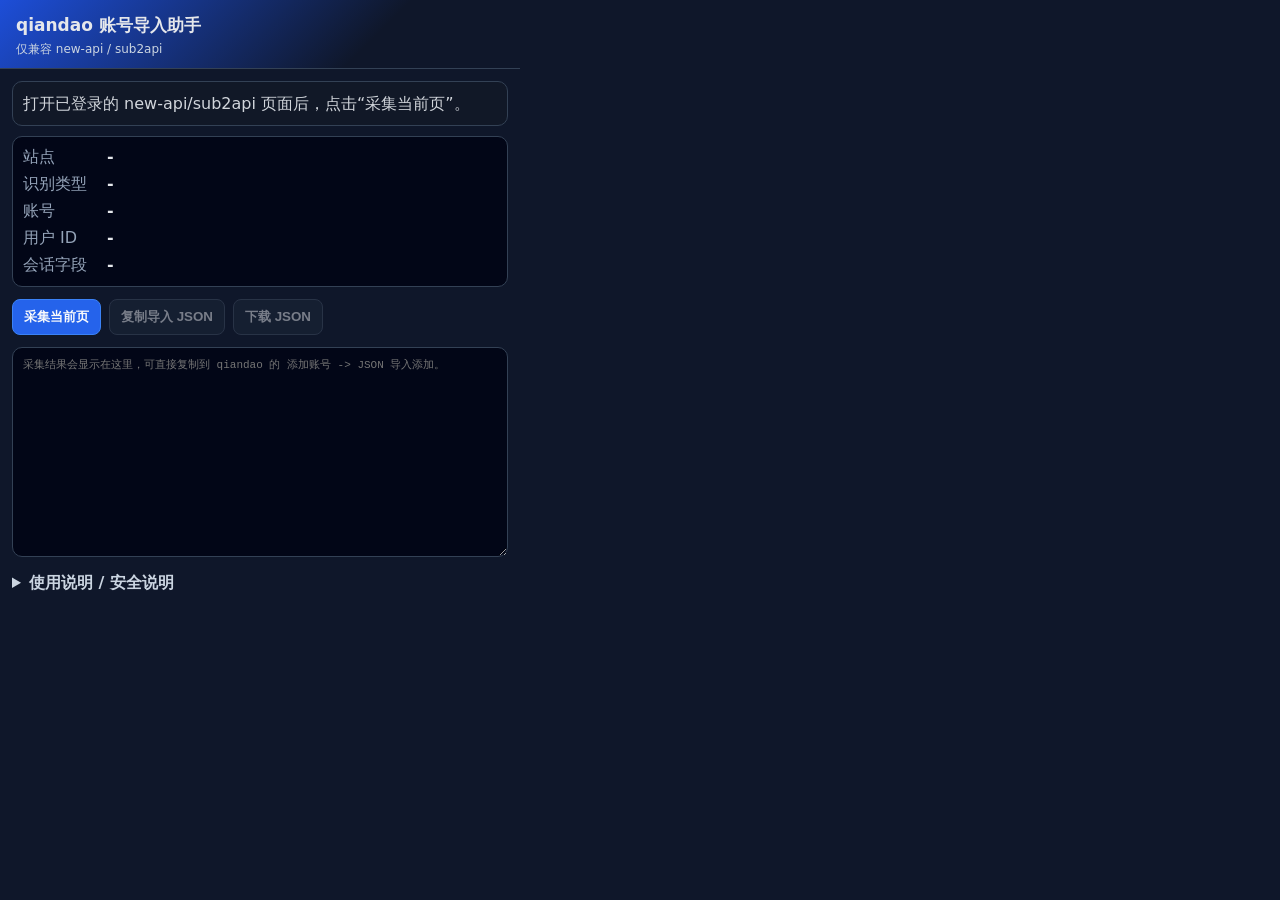
==== tools/qiandao_account_import_extension/popup.html @ dab38efc "Add browser extension account import helper" ====
<!doctype html>
<html lang="zh-CN">
<head>
  <meta charset="utf-8">
  <title>qiandao 导入</title>
  <link rel="stylesheet" href="popup.css">
</head>
<body>
  <header>
    <div class="title">qiandao 账号导入助手</div>
    <div class="subtitle">仅兼容 new-api / sub2api</div>
  </header>

  <main>
    <section class="status" id="status">点击“采集当前页”开始。</section>

    <section class="summary" id="summary" hidden>
      <div><span>站点</span><b id="siteText">-</b></div>
      <div><span>识别类型</span><b id="providerText">-</b></div>
      <div><span>账号</span><b id="nameText">-</b></div>
      <div><span>用户 ID</span><b id="userIdText">-</b></div>
      <div><span>会话字段</span><b id="sessionText">-</b></div>
    </section>

    <div class="actions">
      <button id="collectBtn" class="primary">采集当前页</button>
      <button id="copyBtn" disabled>复制导入 JSON</button>
      <button id="downloadBtn" disabled>下载 JSON</button>
    </div>

    <textarea id="jsonOutput" spellcheck="false" placeholder="采集结果会显示在这里，可直接复制到 qiandao 的 添加账号 -> JSON 导入添加。"></textarea>

    <details>
      <summary>使用说明 / 安全说明</summary>
      <ol>
        <li>打开已登录的 new-api 或 sub2api 网站页面。</li>
        <li>点击扩展图标，再点“采集当前页”。</li>
        <li>确认识别结果后复制 JSON。</li>
        <li>回到本地 qiandao 页面，粘贴到“JSON 导入添加”。</li>
      </ol>
      <p>本扩展会读取当前站点 cookies，包括 HttpOnly cookie，所以可以拿到普通油猴脚本无法读取的 new-api session。请只在自己的账号上使用，不要把导出的 JSON 发给别人。</p>
    </details>
  </main>

  <script src="popup.js"></script>
</body>
</html>
---- tools/qiandao_account_import_extension/popup.css ----
:root {
  color-scheme: light dark;
  font-family: system-ui, -apple-system, BlinkMacSystemFont, "Segoe UI", sans-serif;
}

body {
  width: 520px;
  min-height: 520px;
  margin: 0;
  background: #0f172a;
  color: #e5e7eb;
}

header {
  padding: 14px 16px 10px;
  border-bottom: 1px solid #334155;
  background: linear-gradient(135deg, #1d4ed8, #0f172a 70%);
}

.title {
  font-size: 17px;
  font-weight: 700;
}

.subtitle {
  margin-top: 4px;
  color: #cbd5e1;
  font-size: 12px;
}

main {
  padding: 12px;
}

.status {
  border: 1px solid #334155;
  border-radius: 10px;
  background: #111827;
  padding: 10px;
  color: #d1d5db;
  white-space: pre-wrap;
  line-height: 1.45;
}

.status.ok {
  border-color: #16a34a;
  color: #bbf7d0;
}

.status.warn {
  border-color: #f59e0b;
  color: #fde68a;
}

.status.err {
  border-color: #ef4444;
  color: #fecaca;
}

.summary {
  margin-top: 10px;
  display: grid;
  gap: 6px;
  border: 1px solid #334155;
  border-radius: 10px;
  padding: 10px;
  background: #020617;
}

.summary div {
  display: grid;
  grid-template-columns: 76px 1fr;
  gap: 8px;
  align-items: start;
}

.summary span {
  color: #94a3b8;
}

.summary b {
  font-weight: 600;
  word-break: break-all;
}

.actions {
  display: flex;
  gap: 8px;
  margin: 12px 0;
}

button {
  border: 1px solid #475569;
  border-radius: 8px;
  background: #1e293b;
  color: #f8fafc;
  padding: 8px 11px;
  cursor: pointer;
  font-weight: 600;
}

button:hover:not(:disabled) {
  background: #334155;
}

button:disabled {
  opacity: .45;
  cursor: not-allowed;
}

button.primary {
  background: #2563eb;
  border-color: #3b82f6;
}

button.primary:hover:not(:disabled) {
  background: #1d4ed8;
}

textarea {
  width: 100%;
  min-height: 210px;
  box-sizing: border-box;
  border: 1px solid #334155;
  border-radius: 10px;
  background: #020617;
  color: #e5e7eb;
  padding: 10px;
  resize: vertical;
  font-family: ui-monospace, SFMono-Regular, Menlo, Monaco, Consolas, "Liberation Mono", monospace;
  font-size: 11px;
  line-height: 1.45;
}

details {
  margin-top: 10px;
  color: #cbd5e1;
  line-height: 1.5;
}

summary {
  cursor: pointer;
  font-weight: 700;
}

ol {
  padding-left: 20px;
}

p {
  margin-bottom: 0;
}
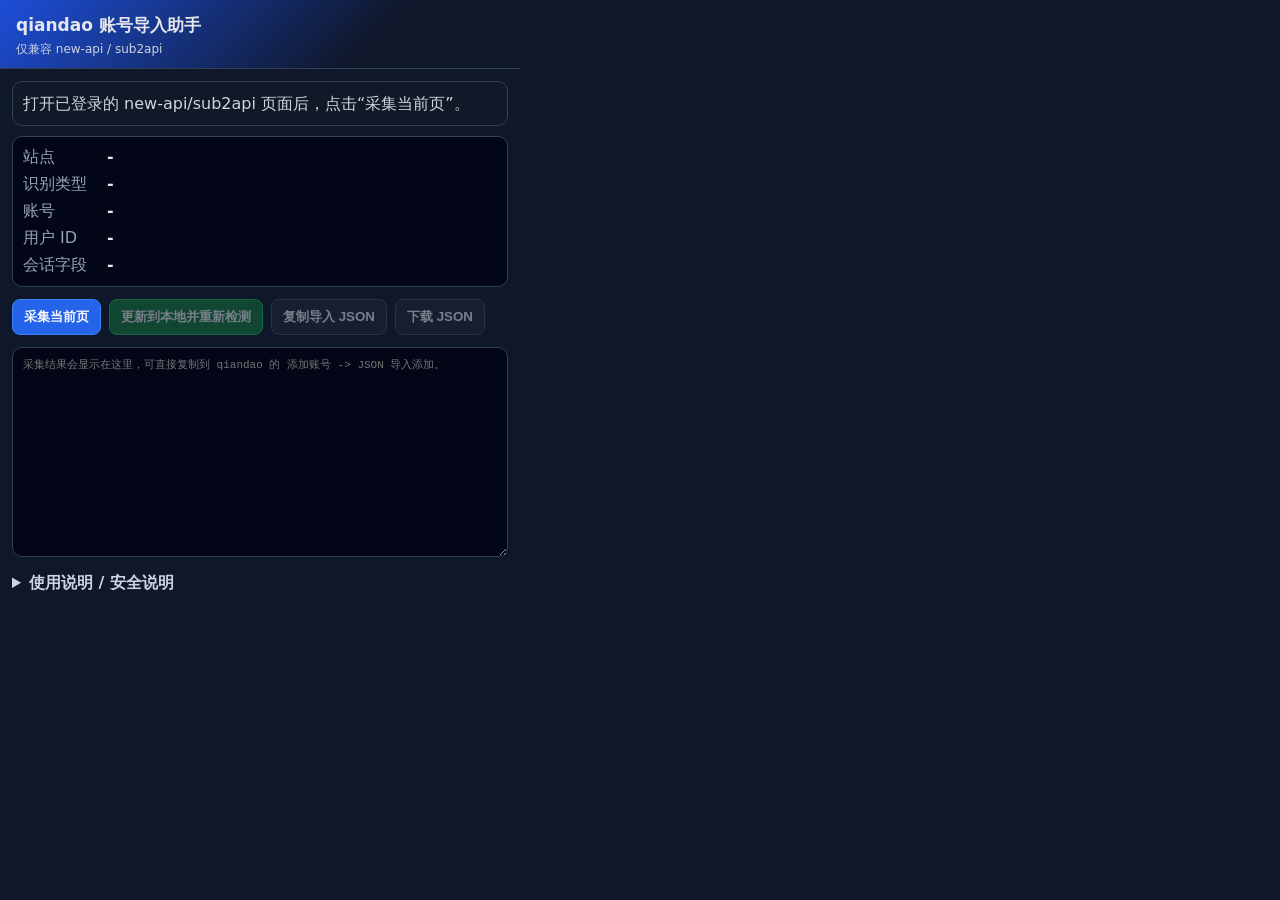
==== commit f3b5bc04: "Improve sign-in modes and compact address controls" ====
--- a/tools/qiandao_account_import_extension/popup.html
+++ b/tools/qiandao_account_import_extension/popup.html
@@ -24,6 +24,7 @@
 
     <div class="actions">
       <button id="collectBtn" class="primary">采集当前页</button>
+      <button id="updateLocalBtn" class="success" disabled>更新到本地并重新检测</button>
       <button id="copyBtn" disabled>复制导入 JSON</button>
       <button id="downloadBtn" disabled>下载 JSON</button>
     </div>
--- a/tools/qiandao_account_import_extension/popup.css
+++ b/tools/qiandao_account_import_extension/popup.css
@@ -117,6 +117,15 @@
   background: #1d4ed8;
 }
 
+button.success {
+  background: #15803d;
+  border-color: #22c55e;
+}
+
+button.success:hover:not(:disabled) {
+  background: #166534;
+}
+
 textarea {
   width: 100%;
   min-height: 210px;
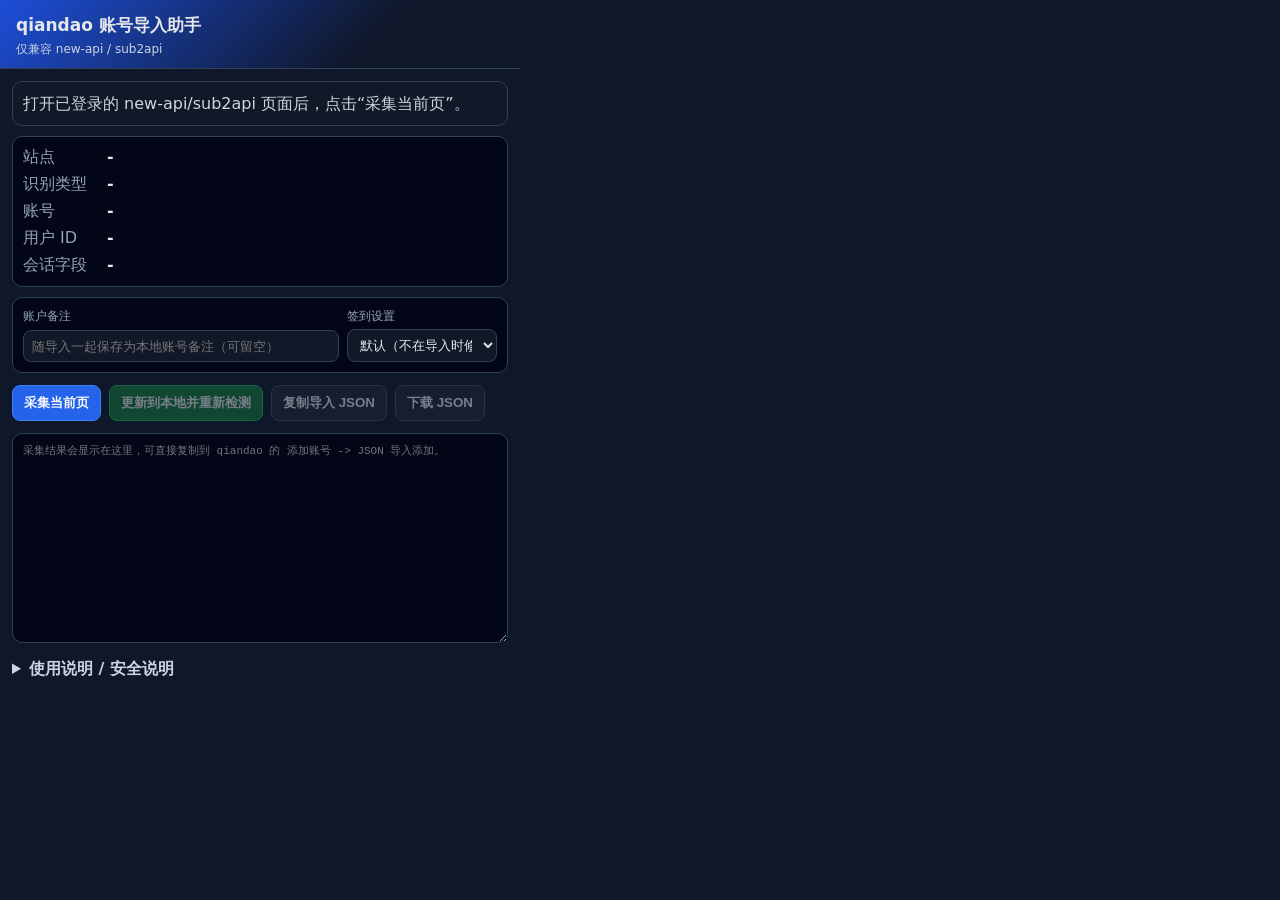
==== commit edd9bccc: "扩展弹窗支持直接编辑账户备注与签到设置，随导入写入本地 - popup.html/css：采集结果下新增"账户备注"输入与"签到设置"下拉（不可导入记录预选不可签到），沿用现有暗色风格 - popup" ====
--- a/tools/qiandao_account_import_extension/popup.html
+++ b/tools/qiandao_account_import_extension/popup.html
@@ -20,6 +20,22 @@
       <div><span>账号</span><b id="nameText">-</b></div>
       <div><span>用户 ID</span><b id="userIdText">-</b></div>
       <div><span>会话字段</span><b id="sessionText">-</b></div>
+    </section>
+
+    <section class="edit-grid" id="editSection" hidden>
+      <div class="edit-field">
+        <label for="remarkInput">账户备注</label>
+        <input id="remarkInput" type="text" maxlength="500" placeholder="随导入一起保存为本地账号备注（可留空）">
+      </div>
+      <div class="edit-field">
+        <label for="checkinModeSelect">签到设置</label>
+        <select id="checkinModeSelect">
+          <option value="">默认（不在导入时修改）</option>
+          <option value="enabled">可以签到</option>
+          <option value="manual">手动签到</option>
+          <option value="disabled">不可签到</option>
+        </select>
+      </div>
     </section>
 
     <div class="actions">
--- a/tools/qiandao_account_import_extension/popup.css
+++ b/tools/qiandao_account_import_extension/popup.css
@@ -159,3 +159,43 @@
 p {
   margin-bottom: 0;
 }
+
+.edit-grid {
+  margin-top: 10px;
+  display: grid;
+  grid-template-columns: 1fr 150px;
+  gap: 8px;
+  border: 1px solid #334155;
+  border-radius: 10px;
+  padding: 10px;
+  background: #020617;
+}
+
+.edit-field {
+  display: grid;
+  gap: 4px;
+  min-width: 0;
+}
+
+.edit-field label {
+  color: #94a3b8;
+  font-size: 12px;
+}
+
+.edit-field input,
+.edit-field select {
+  width: 100%;
+  box-sizing: border-box;
+  border: 1px solid #334155;
+  border-radius: 8px;
+  background: #111827;
+  color: #e5e7eb;
+  padding: 7px 8px;
+  font-size: 13px;
+}
+
+.edit-field input:focus,
+.edit-field select:focus {
+  outline: none;
+  border-color: #3b82f6;
+}
